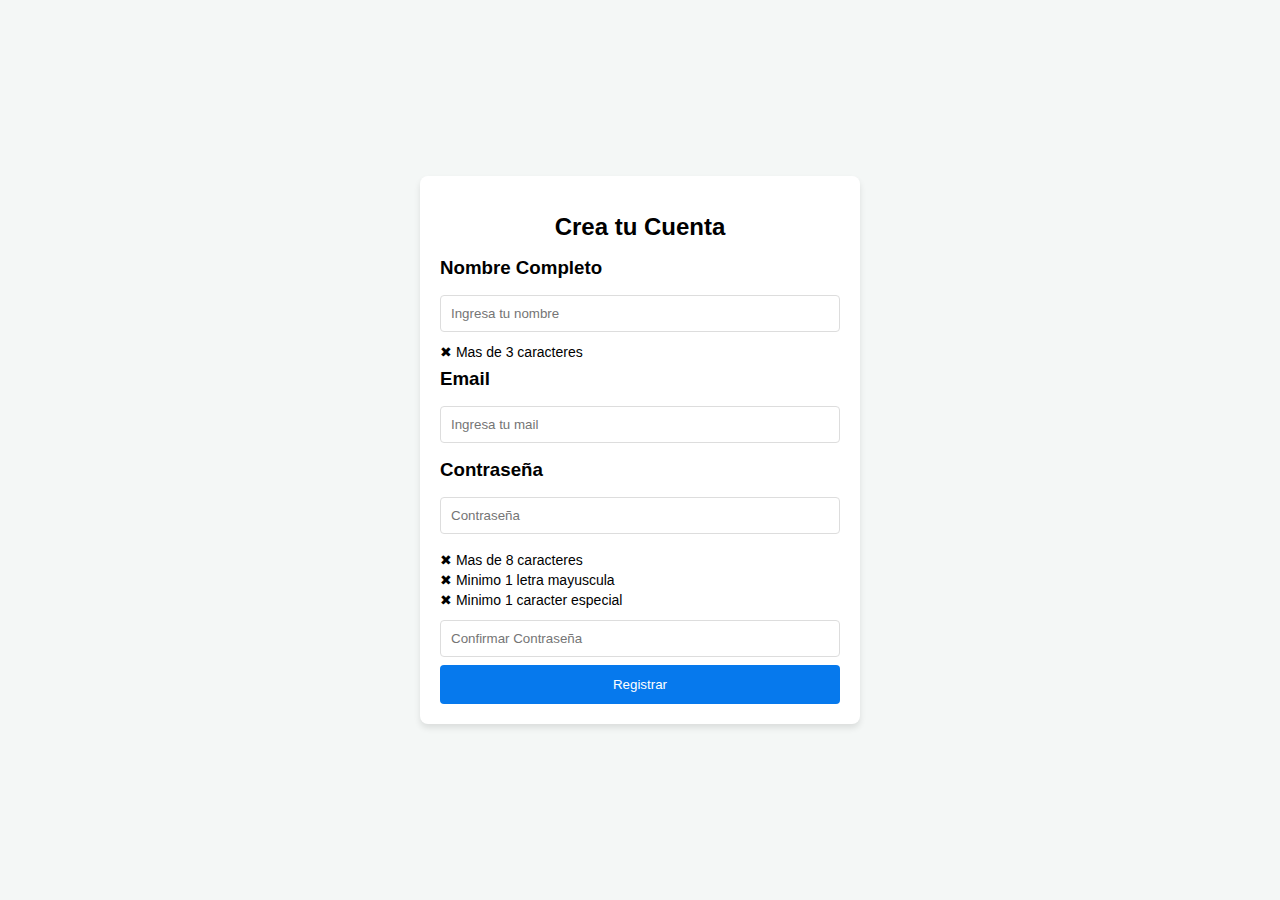
==== index.html @ f8f3206e "Add files via upload" ====
<!DOCTYPE html>
<html lang="en">
<head>
    <meta charset="UTF-8">
    <meta name="viewport" content="width=device-width, initial-scale=1.0">
    <title>Document</title>
    <script src="script.js" defer></script>
    <link rel="stylesheet" href="styles.css">
</head>
<body>
    <form  onsubmit="return validarFormulario()">
        <h1>Crea tu Cuenta</h1>
    <div class="parte-name"></div>
        <label for="Username">
            <h3>Nombre Completo</h3>
            <input type="text" id="Username" name="Username" placeholder="Ingresa tu nombre" oninput="NombreBien()"  />
        </label>
        <div class="valid-nombre nube-requisitos">
            <p id="largo" class="Validacion">✖ Mas de 3 caracteres</p>
        </div>
    </div>

        <label for="Email">
            <h3>Email</h3>
            <input type="email" id="Email" name="Email" placeholder="Ingresa tu mail" />
        </label>

        <div class="parte-contra">
            <label for="Password">
                <h3>Contraseña</h3>
                <input type="password" id="Password" name="Contraseña" placeholder="Contraseña" oninput="ContraseñaBien()" />
            </label>

            <div class="valid-contra nube-requisitos">
                <p id="largo" class="Validacion">✖ Mas de 8 caracteres</p>
                <p id="mayus" class="Validacion">✖ Minimo 1 letra mayuscula</p>
                <p id="especial" class="Validacion">✖ Minimo 1 caracter especial</p>
            </div>
        </div>
        
        <label for="ConfirmPassword">
            <input type="password" id="ConfirmPassword" name="ConfirmContraseña" placeholder="Confirmar Contraseña" oninput="validarConfirmacionContraseña()" />
        </label>

        <p class="mensaje-error valid-contra" id="errorConfirmacion">Las contraseñas no son iguales</p>
        <p class="mensaje-error valid-contra" id="errorRequisitos">Tienes que cumplir con los requisitos de las contraseñas</p>


        <p class="mensaje-error valid-contra" id="errorRequisitos">Tienes que cumplir con los requisitos de las contraseñas</p>

        <button type="submit">Registrar</button>
    </form>

    <div id="mensajeExito" style="display: none;">
        <p>Te registraste correctamente</p>
    </div>
</body>
</html>
---- styles.css ----
body {
    font-family: Arial, sans-serif;
    background-color: #f4f7f6;
    display: flex;
    justify-content: center;
    align-items: center;
    height: 100vh;
    margin: 0;
}

form {
    background: white;
    padding: 20px;
    border-radius: 8px;
    box-shadow: 0px 4px 6px rgba(0, 0, 0, 0.1);
    width: 100%;
    max-width: 400px;
}

h1 {
    text-align: center;
    font-size: 24px;
}

h3 {
    margin: 8px 0;
}

input {
    width: 100%;
    padding: 10px;
    margin: 8px 0;
    border-radius: 4px;
    border: 1px solid #ddd;
    box-sizing: border-box;
}

button {
    width: 100%;
    padding: 12px;
    background-color: #0679ed;
    color: white;
    border: none;
    border-radius: 4px;
    cursor: pointer;
}

button:hover {
    background-color: #0955a2;
}

.Validacion {
    font-size: 14px;
    margin: 4px 0;
}

.Validacion.red {
    color: red;
}

.Validacion.green {
    color: green;
}

.mensaje-error {
    color: red;
    font-size: 14px;
    margin-top: 10px;
    display: none;
}

.valid-contra {
    margin-top: 10px;
}
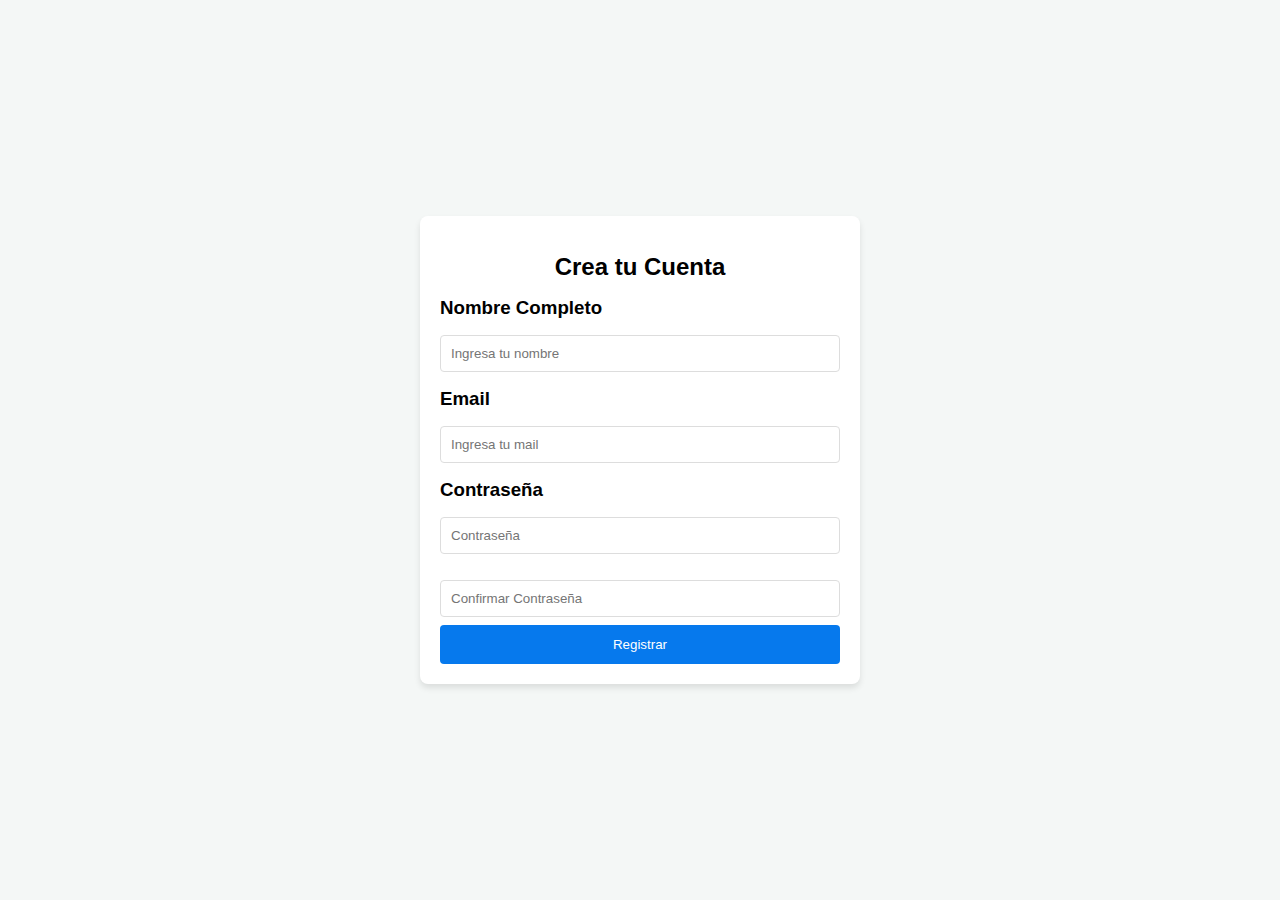
==== commit 929dc754: "Add files via upload" ====
--- a/index.html
+++ b/index.html
@@ -1,29 +1,31 @@
 <!DOCTYPE html>
-<html lang="en">
+<html lang="es">
 <head>
     <meta charset="UTF-8">
     <meta name="viewport" content="width=device-width, initial-scale=1.0">
-    <title>Document</title>
+    <title>Formulario de Registro</title>
     <script src="script.js" defer></script>
     <link rel="stylesheet" href="styles.css">
 </head>
 <body>
-    <form  onsubmit="return validarFormulario()">
+    <form id="formulario" onsubmit="return validarFormulario()">
         <h1>Crea tu Cuenta</h1>
-    <div class="parte-name"></div>
+        
         <label for="Username">
             <h3>Nombre Completo</h3>
-            <input type="text" id="Username" name="Username" placeholder="Ingresa tu nombre" oninput="NombreBien()"  />
+            <input type="text" id="Username" name="Username" placeholder="Ingresa tu nombre" oninput="NombreBien()" />
         </label>
         <div class="valid-nombre nube-requisitos">
-            <p id="largo" class="Validacion">✖ Mas de 3 caracteres</p>
+            <p id="mensajeNombre" class="Validacion"></p>
         </div>
-    </div>
 
         <label for="Email">
             <h3>Email</h3>
-            <input type="email" id="Email" name="Email" placeholder="Ingresa tu mail" />
+            <input type="email" id="Email" name="Email" placeholder="Ingresa tu mail" oninput="emailBien()" />
         </label>
+        <div class="valid-nombre nube-requisitos">
+            <p id="mensajeEmail" class="Validacion"></p>
+        </div>
 
         <div class="parte-contra">
             <label for="Password">
@@ -32,9 +34,9 @@
             </label>
 
             <div class="valid-contra nube-requisitos">
-                <p id="largo" class="Validacion">✖ Mas de 8 caracteres</p>
-                <p id="mayus" class="Validacion">✖ Minimo 1 letra mayuscula</p>
-                <p id="especial" class="Validacion">✖ Minimo 1 caracter especial</p>
+                <p id="mensajeLargoContra" class="Validacion"></p>
+                <p id="mensajeMayus" class="Validacion"></p>
+                <p id="mensajeEspecial" class="Validacion"></p>
             </div>
         </div>
         
@@ -42,19 +44,11 @@
             <input type="password" id="ConfirmPassword" name="ConfirmContraseña" placeholder="Confirmar Contraseña" oninput="validarConfirmacionContraseña()" />
         </label>
 
-        <p class="mensaje-error valid-contra" id="errorConfirmacion">Las contraseñas no son iguales</p>
-        <p class="mensaje-error valid-contra" id="errorRequisitos">Tienes que cumplir con los requisitos de las contraseñas</p>
-
-
-        <p class="mensaje-error valid-contra" id="errorRequisitos">Tienes que cumplir con los requisitos de las contraseñas</p>
+        <p class="mensaje-error valid-contra" id="errorConfirmacion"></p>
+        <p class="mensaje-error valid-contra" id="errorRequisitos"></p>
 
         <button type="submit">Registrar</button>
     </form>
 
-    <div id="mensajeExito" style="display: none;">
-        <p>Te registraste correctamente</p>
-    </div>
 </body>
 </html>
-
-
